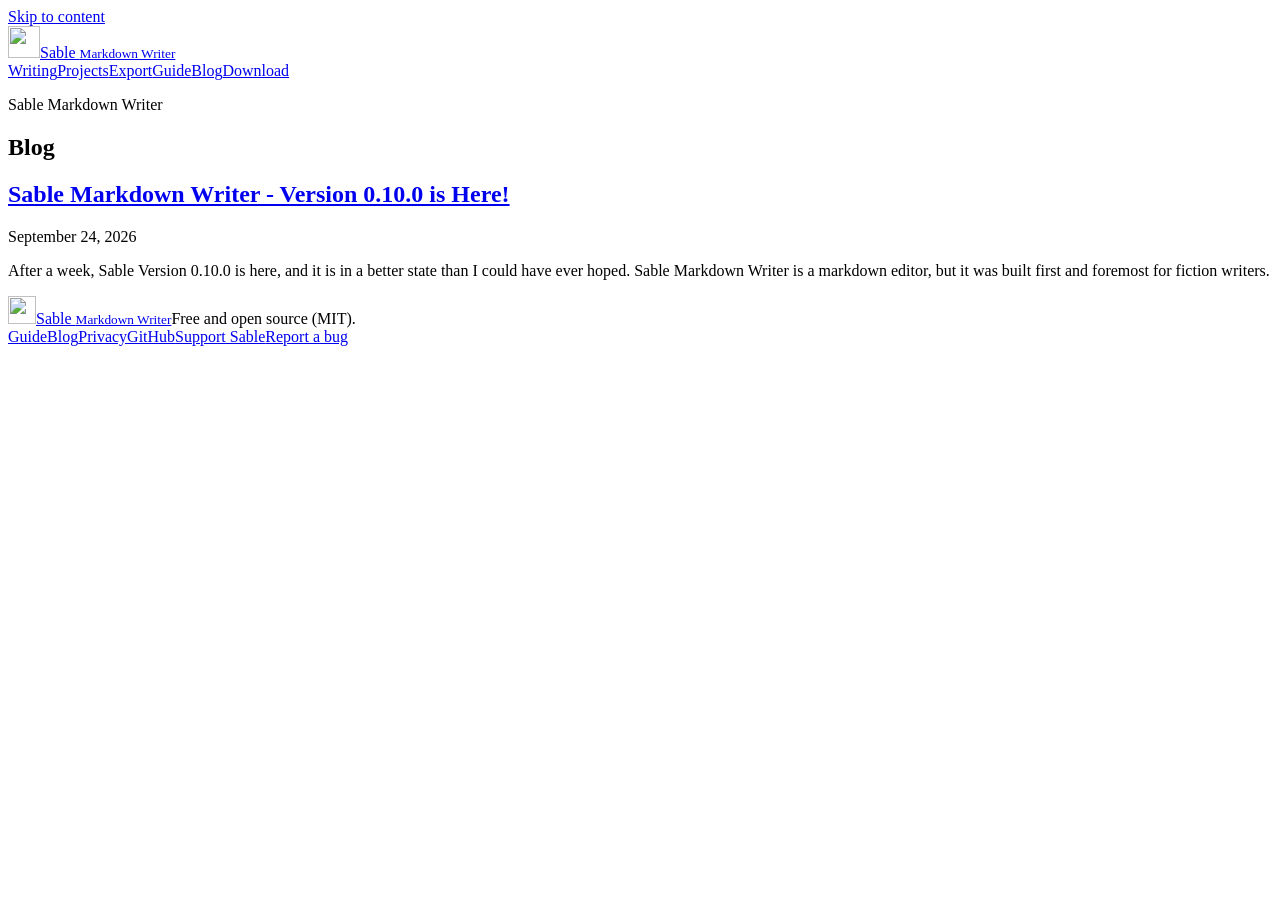
==== website/blog/index.html @ 5c589c35 "Merge pull request #32 from ExxtraV/claude/seo-pass SEO pass: structured data, site audit check, scr" ====
<!doctype html>
<html lang="en">
<head>
<meta charset="utf-8">
<meta name="viewport" content="width=device-width, initial-scale=1">
<title>Blog — Sable Markdown Writer</title>
<meta name="description" content="News and notes from the Sable Markdown Writer project.">
<link rel="canonical" href="https://sablewriter.app/blog">
<link rel="alternate" type="application/rss+xml" title="Sable Markdown Writer blog" href="/blog/feed.xml">
<meta name="color-scheme" content="light dark">
<meta name="theme-color" media="(prefers-color-scheme: dark)" content="#181614">
<meta name="theme-color" media="(prefers-color-scheme: light)" content="#F4EEE2">
<meta name="robots" content="index,follow,max-image-preview:large">
<meta property="og:type" content="website">
<meta property="og:site_name" content="Sable Markdown Writer">
<meta property="og:url" content="https://sablewriter.app/blog">
<meta property="og:title" content="Blog — Sable Markdown Writer">
<meta property="og:description" content="News and notes from the Sable Markdown Writer project.">
<meta property="og:image" content="https://sablewriter.app/og.jpg">
<meta property="og:image:width" content="1200"><meta property="og:image:height" content="630">
<meta property="og:image:alt" content="The Sable logo: a pale marten curled into a circle, its body ending in a pen nib, on a dark background.">
<meta name="twitter:card" content="summary_large_image">
<meta name="twitter:title" content="Blog — Sable Markdown Writer">
<meta name="twitter:description" content="News and notes from the Sable Markdown Writer project.">
<meta name="twitter:image" content="https://sablewriter.app/og.jpg">
<meta name="twitter:image:alt" content="The Sable logo: a pale marten curled into a circle, its body ending in a pen nib, on a dark background.">
<link rel="icon" type="image/png" href="/favicon.png"><link rel="apple-touch-icon" href="/apple-touch-icon.png">
<link rel="stylesheet" href="/site.css?v=16">
<script type="application/ld+json">
{
 "@context": "https://schema.org",
 "@graph": [
  {
   "@type": "BreadcrumbList",
   "itemListElement": [
    {
     "@type": "ListItem",
     "position": 1,
     "name": "Sable Markdown Writer",
     "item": "https://sablewriter.app/"
    },
    {
     "@type": "ListItem",
     "position": 2,
     "name": "Blog",
     "item": "https://sablewriter.app/blog"
    }
   ]
  },
  {
   "@type": "Blog",
   "@id": "https://sablewriter.app/blog#blog",
   "name": "Sable Markdown Writer blog",
   "url": "https://sablewriter.app/blog",
   "description": "News and notes from the Sable Markdown Writer project.",
   "inLanguage": "en",
   "publisher": {
    "@id": "https://sablewriter.app/#org"
   },
   "blogPost": [
    {
     "@id": "https://sablewriter.app/blog/sable-markdown-writer-version-0-10-0-is-here#post"
    }
   ]
  },
  {
   "@type": "Organization",
   "@id": "https://sablewriter.app/#org",
   "name": "Sable Markdown Writer",
   "url": "https://sablewriter.app/",
   "logo": {
    "@type": "ImageObject",
    "url": "https://sablewriter.app/logo.png",
    "width": 128,
    "height": 128
   },
   "sameAs": [
    "https://github.com/ExxtraV/Sable"
   ]
  }
 ]
}
</script>
</head>
<body>
<a class="skip" href="#main">Skip to content</a>
<header class="site"><div class="shell nav">
  <a class="brand" href="/"><img src="/logo.png" alt="" width="32" height="32"><span>Sable <small>Markdown Writer</small></span></a>
  <nav aria-label="Main"><a href="/#writing">Writing</a><a href="/#projects">Projects</a><a href="/#export">Export</a><a href="/guide">Guide</a><a href="/blog" aria-current="page">Blog</a><a class="button compact" href="/#download">Download</a></nav>
</div></header>

<main id="main">
<section class="blog-index">
  <p class="kicker">Sable Markdown Writer</p>
  <h1>Blog</h1>
  <div class="post-list">
    <article class="post-card">
      <h2><a href="/blog/sable-markdown-writer-version-0-10-0-is-here">Sable Markdown Writer - Version 0.10.0 is Here!</a></h2>
      <p class="post-meta"><time datetime="2026-09-24">September 24, 2026</time></p>
      <p class="post-summary">After a week, Sable Version 0.10.0 is here, and it is in a better state than I could have ever hoped. Sable Markdown Writer is a markdown editor, but it was built first and foremost for fiction writers.</p>
    </article>
  </div>
</section>
</main>

<footer class="site"><div class="shell footer"><a class="brand" href="/"><img src="/logo.png" alt="" width="28" height="28"><span>Sable <small>Markdown Writer</small></span></a><span>Free and open source (MIT).</span><nav><a href="/guide">Guide</a><a href="/blog">Blog</a><a href="/privacy">Privacy</a><a href="https://github.com/ExxtraV/Sable">GitHub</a><a href="https://buymeacoffee.com/sablewriter">Support Sable</a><a href="https://github.com/ExxtraV/Sable/issues">Report a bug</a></nav></div></footer>
</body>
</html>
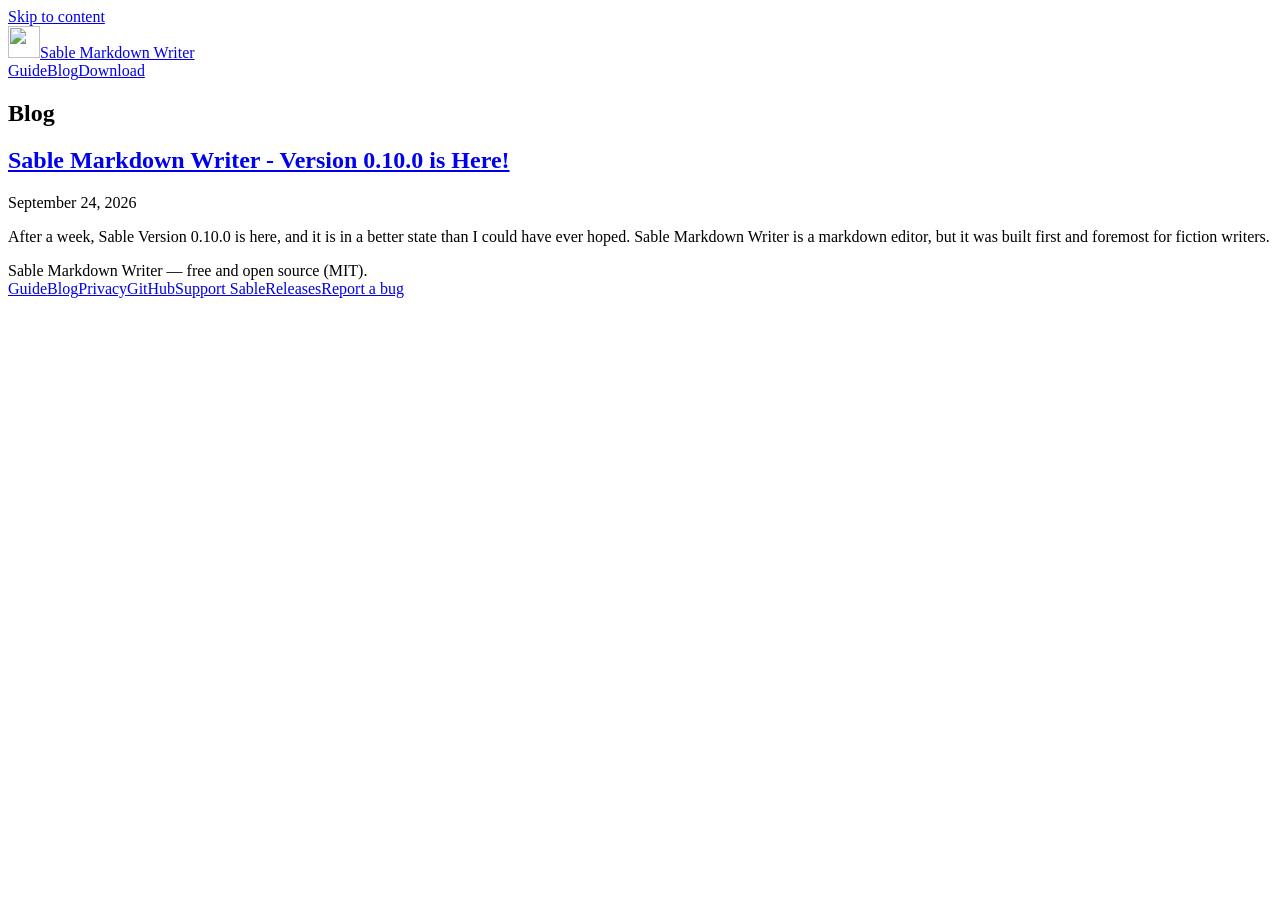
==== commit 53410d50: "Redesign the website around the app and the new sleeping-curl logo Direction A ("The Page"): one cen" ====
--- a/website/blog/index.html
+++ b/website/blog/index.html
@@ -8,8 +8,8 @@
 <link rel="canonical" href="https://sablewriter.app/blog">
 <link rel="alternate" type="application/rss+xml" title="Sable Markdown Writer blog" href="/blog/feed.xml">
 <meta name="color-scheme" content="light dark">
-<meta name="theme-color" media="(prefers-color-scheme: dark)" content="#181614">
-<meta name="theme-color" media="(prefers-color-scheme: light)" content="#F4EEE2">
+<meta name="theme-color" media="(prefers-color-scheme: dark)" content="#242424">
+<meta name="theme-color" media="(prefers-color-scheme: light)" content="#FAFAF8">
 <meta name="robots" content="index,follow,max-image-preview:large">
 <meta property="og:type" content="website">
 <meta property="og:site_name" content="Sable Markdown Writer">
@@ -18,14 +18,14 @@
 <meta property="og:description" content="News and notes from the Sable Markdown Writer project.">
 <meta property="og:image" content="https://sablewriter.app/og.jpg">
 <meta property="og:image:width" content="1200"><meta property="og:image:height" content="630">
-<meta property="og:image:alt" content="The Sable logo: a pale marten curled into a circle, its body ending in a pen nib, on a dark background.">
+<meta property="og:image:alt" content="The Sable logo, a sable asleep and curled nose to tail with a pen nib tucked into its body, beside the words Sable Markdown Writer: A Mac App about Focused Writing.">
 <meta name="twitter:card" content="summary_large_image">
 <meta name="twitter:title" content="Blog — Sable Markdown Writer">
 <meta name="twitter:description" content="News and notes from the Sable Markdown Writer project.">
 <meta name="twitter:image" content="https://sablewriter.app/og.jpg">
-<meta name="twitter:image:alt" content="The Sable logo: a pale marten curled into a circle, its body ending in a pen nib, on a dark background.">
-<link rel="icon" type="image/png" href="/favicon.png"><link rel="apple-touch-icon" href="/apple-touch-icon.png">
-<link rel="stylesheet" href="/site.css?v=16">
+<meta name="twitter:image:alt" content="The Sable logo, a sable asleep and curled nose to tail with a pen nib tucked into its body, beside the words Sable Markdown Writer: A Mac App about Focused Writing.">
+<link rel="icon" href="/favicon.ico" sizes="any"><link rel="icon" type="image/png" href="/icon-32.png" sizes="32x32"><link rel="apple-touch-icon" href="/icon-180.png">
+<link rel="stylesheet" href="/site.css?v=17">
 <script type="application/ld+json">
 {
  "@context": "https://schema.org",
@@ -70,9 +70,9 @@
    "url": "https://sablewriter.app/",
    "logo": {
     "@type": "ImageObject",
-    "url": "https://sablewriter.app/logo.png",
-    "width": 128,
-    "height": 128
+    "url": "https://sablewriter.app/icon-512.png",
+    "width": 512,
+    "height": 512
    },
    "sameAs": [
     "https://github.com/ExxtraV/Sable"
@@ -84,14 +84,13 @@
 </head>
 <body>
 <a class="skip" href="#main">Skip to content</a>
-<header class="site"><div class="shell nav">
-  <a class="brand" href="/"><img src="/logo.png" alt="" width="32" height="32"><span>Sable <small>Markdown Writer</small></span></a>
-  <nav aria-label="Main"><a href="/#writing">Writing</a><a href="/#projects">Projects</a><a href="/#export">Export</a><a href="/guide">Guide</a><a href="/blog" aria-current="page">Blog</a><a class="button compact" href="/#download">Download</a></nav>
+<header class="site"><div class="bar">
+  <a class="brand" href="/"><img src="/icon-64.png" alt="" width="32" height="32"><span>Sable Markdown Writer</span></a>
+  <nav aria-label="Main"><a href="/guide">Guide</a><a href="/blog" aria-current="page">Blog</a><a href="/#download">Download</a></nav>
 </div></header>
 
 <main id="main">
-<section class="blog-index">
-  <p class="kicker">Sable Markdown Writer</p>
+<section class="blog-index article column">
   <h1>Blog</h1>
   <div class="post-list">
     <article class="post-card">
@@ -103,6 +102,6 @@
 </section>
 </main>
 
-<footer class="site"><div class="shell footer"><a class="brand" href="/"><img src="/logo.png" alt="" width="28" height="28"><span>Sable <small>Markdown Writer</small></span></a><span>Free and open source (MIT).</span><nav><a href="/guide">Guide</a><a href="/blog">Blog</a><a href="/privacy">Privacy</a><a href="https://github.com/ExxtraV/Sable">GitHub</a><a href="https://buymeacoffee.com/sablewriter">Support Sable</a><a href="https://github.com/ExxtraV/Sable/issues">Report a bug</a></nav></div></footer>
+<footer class="site"><div class="bar"><span>Sable Markdown Writer — free and open source (MIT).</span><nav aria-label="Footer"><a href="/guide">Guide</a><a href="/blog">Blog</a><a href="/privacy">Privacy</a><a href="https://github.com/ExxtraV/Sable">GitHub</a><a href="https://buymeacoffee.com/sablewriter">Support Sable</a><a href="https://github.com/ExxtraV/Sable/releases">Releases</a><a href="https://github.com/ExxtraV/Sable/issues">Report a bug</a></nav></div></footer>
 </body>
 </html>
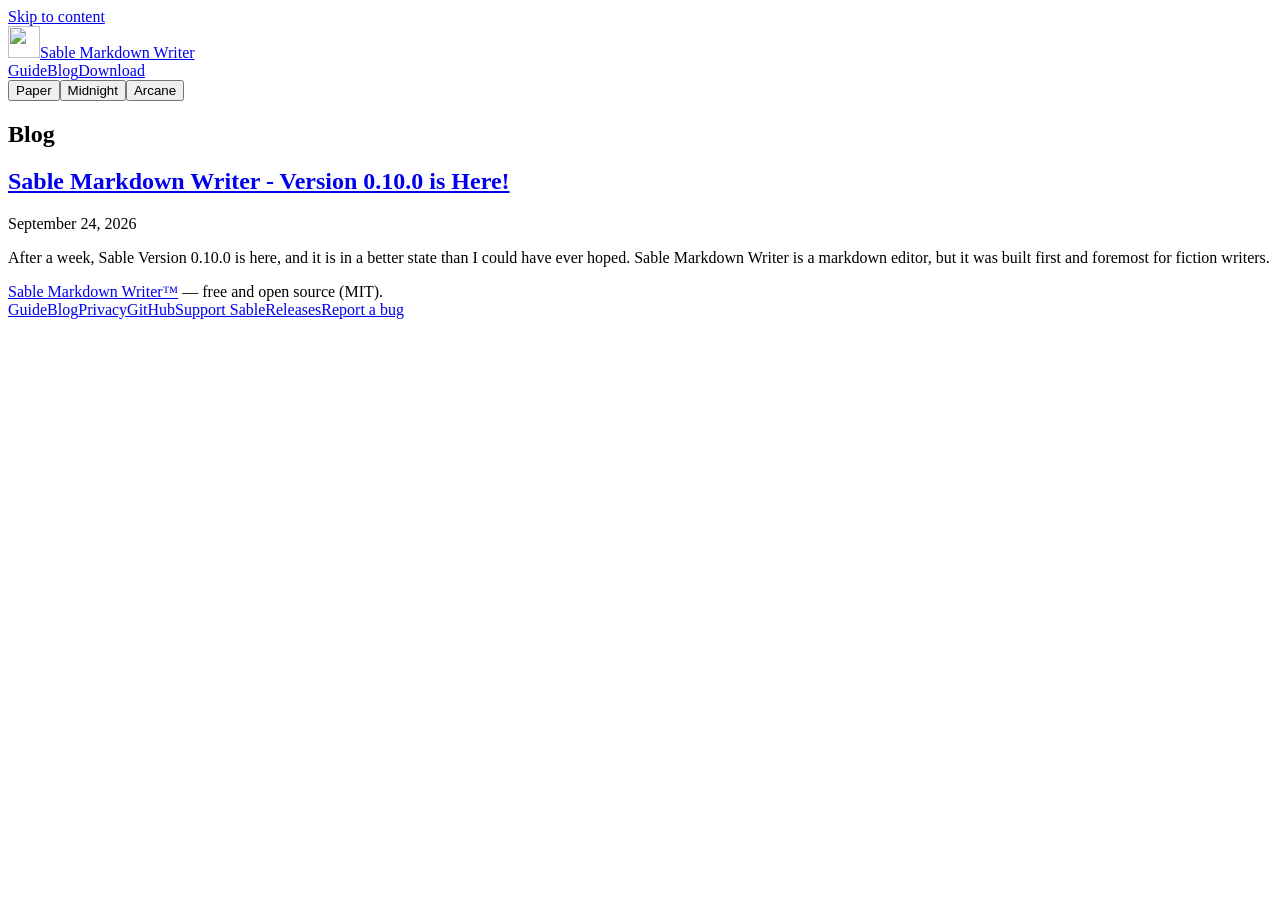
==== commit b19dbd47: "Add Paper, Midnight, and Arcane site themes; tour lines; bigger download - Three of Sable's own them" ====
--- a/website/blog/index.html
+++ b/website/blog/index.html
@@ -8,7 +8,7 @@
 <link rel="canonical" href="https://sablewriter.app/blog">
 <link rel="alternate" type="application/rss+xml" title="Sable Markdown Writer blog" href="/blog/feed.xml">
 <meta name="color-scheme" content="light dark">
-<meta name="theme-color" media="(prefers-color-scheme: dark)" content="#242424">
+<meta name="theme-color" media="(prefers-color-scheme: dark)" content="#131820">
 <meta name="theme-color" media="(prefers-color-scheme: light)" content="#FAFAF8">
 <meta name="robots" content="index,follow,max-image-preview:large">
 <meta property="og:type" content="website">
@@ -25,7 +25,8 @@
 <meta name="twitter:image" content="https://sablewriter.app/og.jpg">
 <meta name="twitter:image:alt" content="The Sable logo, a sable asleep and curled nose to tail with a pen nib tucked into its body, beside the words Sable Markdown Writer: A Mac App about Focused Writing.">
 <link rel="icon" href="/favicon.ico" sizes="any"><link rel="icon" type="image/png" href="/icon-32.png" sizes="32x32"><link rel="apple-touch-icon" href="/icon-180.png">
-<link rel="stylesheet" href="/site.css?v=17">
+<link rel="stylesheet" href="/site.css?v=20">
+<script src="/theme.js?v=1"></script>
 <script type="application/ld+json">
 {
  "@context": "https://schema.org",
@@ -86,7 +87,7 @@
 <a class="skip" href="#main">Skip to content</a>
 <header class="site"><div class="bar">
   <a class="brand" href="/"><img src="/icon-64.png" alt="" width="32" height="32"><span>Sable Markdown Writer</span></a>
-  <nav aria-label="Main"><a href="/guide">Guide</a><a href="/blog" aria-current="page">Blog</a><a href="/#download">Download</a></nav>
+  <div class="bar-end"><nav aria-label="Main"><a href="/guide">Guide</a><a href="/blog" aria-current="page">Blog</a><a href="/#download">Download</a></nav><div class="themes" role="group" aria-label="Site theme"><button type="button" data-set-theme="paper" aria-pressed="false"><i aria-hidden="true"></i>Paper</button><button type="button" data-set-theme="midnight" aria-pressed="false"><i aria-hidden="true"></i>Midnight</button><button type="button" data-set-theme="arcane" aria-pressed="false"><i aria-hidden="true"></i>Arcane</button></div></div>
 </div></header>
 
 <main id="main">
@@ -102,6 +103,6 @@
 </section>
 </main>
 
-<footer class="site"><div class="bar"><span>Sable Markdown Writer — free and open source (MIT).</span><nav aria-label="Footer"><a href="/guide">Guide</a><a href="/blog">Blog</a><a href="/privacy">Privacy</a><a href="https://github.com/ExxtraV/Sable">GitHub</a><a href="https://buymeacoffee.com/sablewriter">Support Sable</a><a href="https://github.com/ExxtraV/Sable/releases">Releases</a><a href="https://github.com/ExxtraV/Sable/issues">Report a bug</a></nav></div></footer>
+<footer class="site"><div class="bar"><span><a href="https://github.com/ExxtraV/Sable/blob/main/TRADEMARK.md">Sable Markdown Writer™</a> — free and open source (MIT).</span><nav aria-label="Footer"><a href="/guide">Guide</a><a href="/blog">Blog</a><a href="/privacy">Privacy</a><a href="https://github.com/ExxtraV/Sable">GitHub</a><a href="https://buymeacoffee.com/sablewriter">Support Sable</a><a href="https://github.com/ExxtraV/Sable/releases">Releases</a><a href="https://github.com/ExxtraV/Sable/issues">Report a bug</a></nav></div></footer>
 </body>
 </html>
